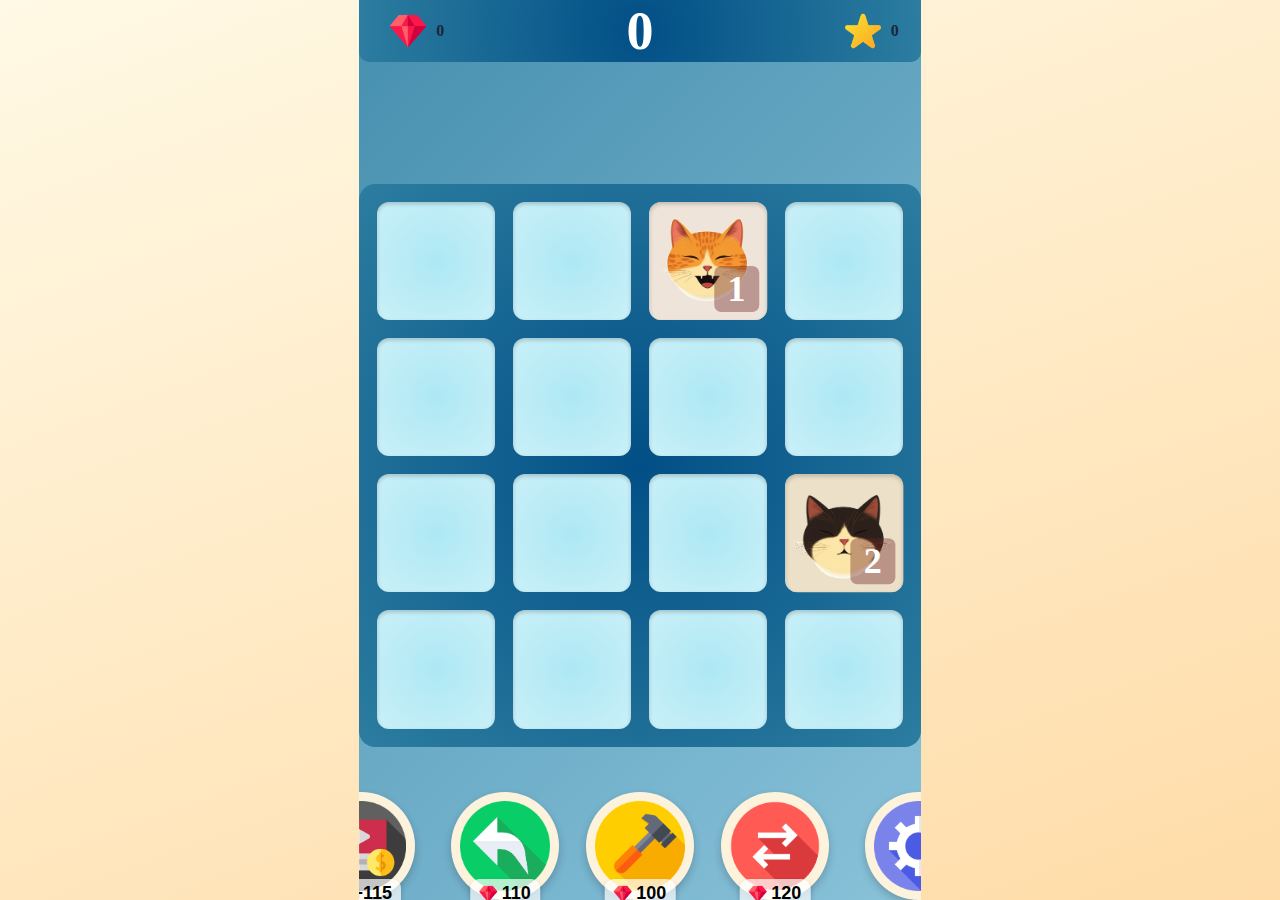
==== index.html @ 29e82965 "update" ====
<!DOCTYPE html>
<html lang="ru">
<head>
  <meta charset="UTF-8" />
  <meta name="viewport" content="width=device-width, initial-scale=1.0, maximum-scale=1.0, user-scalable=no">
  <title>2048 с котиками</title>
  <link rel="stylesheet" href="style.css" />
  <script src="https://cdnjs.cloudflare.com/ajax/libs/gsap/3.12.2/gsap.min.js"></script>
</head>
<body>
  <div id="game-wrapper">
    <div class="top-panel">
      <div class="currency"><img src="images/diamond.png" /><span id="currency">0</span></div>
      <div class="score-large"><span id="score">0</span></div>
      <div class="best"><img src="images/star.png" /><span id="best">0</span></div>
    </div>
    <div class="game-container">
      <div class="grid-container" id="grid"></div>
    </div>
    <div class="bottom-buttons">
      <button id="ad-button" class="icon-button" title="Вознаграждение">
        <img src="images/icon_ad.png"  />
        <div class="reward-label">
          <img src="images/diamond.png" />
          <span>+115</span>
        </div>
      </button>
      <button id="undo-button" class="icon-button" title="Отменить ход">
        <img src="images/icon_undo.png" />
        <div class="reward-label">
          <img src="images/diamond.png"  />
          <span>110</span>
        </div>
      </button>
      <button id="destroy-button" class="icon-button" title="Убрать плитку">
        <img src="images/icon_remove.png"  />
        <div class="reward-label">
          <img src="images/diamond.png" />
          <span>100</span>
        </div>
      </button>
      <button id="swap-button" class="icon-button" title="Поменять местами">
        <img src="images/icon_swap.png" />
        <div class="reward-label">
          <img src="images/diamond.png" />
          <span>120</span>
        </div>
      </button>
      <button id="settings-button" class="icon-button" title="Настройки">
        <img src="images/icon_settings.png">
      </button>
    </div>
    <div id="destroy-mode-panel" class="helper-panel hidden">
      <img src="images/helper_1.png" class="helper-img" />
      <p>Выберите плитку для уничтожения</p>
    </div>
    <div id="swap-mode-panel" class="helper-panel hidden">
      <img src="images/helper_1.png" class="helper-img">
      <p>Выберите две плитки по очереди, чтобы поменять их местами</p>
    </div>
    <div class="overlay hidden" id="overlay">
      <div class="overlay-content">
        <h1 id="overlay-title">Ты победил!</h1>
        <p id="overlay-subtitle">Ты достиг уровня 4!</p>
        <button id="restart-button">ИГРАТЬ СНОВА</button>
      </div>
    </div>
    <div class="level-up-popup hidden" id="level-up-popup">
      <img id="level-up-img" src="images/helper_1.png" >
      <p id="level-up-text">Поздравляем!</p>
    </div>
    <div id="settings-overlay" class="overlay hidden">
      <div class="settings-content">
        <img src="images/helper_1.png" class="settings-cat" />
        <button id="new-game-btn">
          <img src="images/icon_restart.png" >
          <span class="gradient-text">Новая игра</span>
        </button>
        <button id="watch-ad-btn">
          <img src="images/icon_ads.png" >
          <span class="gradient-text">Вознаграждение</span>
        </button>
        <button id="toggle-sound-btn">
          <img id="sound-icon" src="images/icon_sound_on.png" >
          <span class="gradient-text" id="sound-text">Звук</span>
        </button>
        <button id="close-settings-btn">
          <img src="images/icon_close.png" >
          <span class="gradient-text">Продолжить</span>
        </button>
      </div>
    </div>
  </div>
  <audio id="bg-music" preload="auto" loop>
    <source src="sound/music.m4a" type="audio/mp4">
    <source src="sound/music.mp3" type="audio/mpeg">
  </audio>
  <script src="script.js"></script>
</body>
</html>
---- style.css ----
@font-face {
  font-family: 'KenneyFuture';
  src: url('fonts/KenneyFuture.ttf') format('truetype');
  font-weight: normal;
  font-style: normal;
}

* {
  box-sizing: border-box;
}

body {
  background: linear-gradient(160deg, #fff9e5, #ffdca8);
  display: flex;
  flex-direction: column;
  align-items: center;
  min-height: 100vh;
  overflow: hidden;
  margin: 0;
  scrollbar-width: none;
}

html, body {
  margin: 0;
  padding: 0;
  height: 100vh;
  width: 100vw;
  display: flex;
  align-items: center;
  justify-content: center;
}

#game-wrapper {
  width: min(100vw, calc(100vh * 5 / 8));
  height: 100%;
  aspect-ratio: 5 / 8;
  background: #48cae4;
  background: linear-gradient(135deg, #468faf, #89c2d9);
  overflow: hidden;
}


body::-webkit-scrollbar {
  display: none;
}

.top-panel {
  /* width: 82vmin;
  display: flex;
  justify-content: space-between;
  align-items: center;
  font-size: 3.5vmin;
  font-weight: bold;
  color: #5c4633;
  margin: 2vmin 0;
  height: 10vmin; */

  flex: 0 0 12%;
  display: flex;
  justify-content: space-between;
  align-items: center;
  padding: 0 4%;
  color: white;
  background: radial-gradient(circle at center, #014f86, #2c7da0);
  border-radius: 0 0 10px 10px;
}

.top-panel .currency,
.top-panel .best {
  display: flex;
  align-items: center;
  font-size: vmin;
  gap: 10px;
  color: #1b263b;
  font-weight: bold;
}

.top-panel .currency img,
.top-panel .best img {
  width: 4vmin;
  height: 4vmin;
  margin-left: 1vmin;
}

.top-panel .score-large {
  font-size: 6vmin;
  font-weight: bold;
}

.game-container {
  /* width: min(82vmin, 82vw);
  aspect-ratio: 1 / 1;
  max-width: 82vmin;
  max-height: 82vmin;
  position: relative;
  border-radius: 16px;
  background: #fdf3dd;
  box-shadow: 0 8px 16px rgba(0,0,0,0.2);
  display: flex;
  flex-direction: column; */

  /* aspect-ratio: 1 / 1; */

  background: #00b4d8;
  background: radial-gradient(circle at center, #014f86, #2c7da0);
  flex: 1 1 auto;
  display: flex;
  justify-content: center;
  align-items: center;
  position: relative;
  overflow: hidden;
  border-radius: 16px;
  

}

#grid {
  position: relative;
  width: 90%;
  height: 90%;
  aspect-ratio: 1 / 1;
}

.grid-container {
  flex: 1;
  border-radius: 12px;
  padding: 2vmin;
  display: grid;
  grid-template-columns: repeat(4, 1fr);
  grid-template-rows: repeat(4, 1fr);
  gap: 2vmin;
  position: relative;
}

.cell {
  /* width: 21vmin;
  height: 21vmin; */
  aspect-ratio: 1 / 1;
  background: radial-gradient(circle at center, #ade8f4, #caf0f8);
  box-shadow: inset 0 2px 4px rgba(0, 0, 0, 0.2);
  border-radius: 12px;
  z-index: 1;
}

.tile {
  position: absolute;
  width: var(--tile-size);
  height: var(--tile-size);
  border-radius: 12px;
  transform: translate(0, 0);
  transition: transform 0.15s ease;
  z-index: 10;
  display: flex;
  justify-content: center;
  align-items: center;
}


@media (orientation: portrait) {

  /* .top-panel {
    width: 94vmin;
    margin-top: 4vmin;
    margin-bottom: 10vmin;
    height: 12vmin;
  }

  .game-container {
    width: min(94vmin, 94vw);
    max-width: 94vmin;
    max-height: 94vmin;
  }

  .cell,
  .tile {
    width: 21vmin;
    height: 21vmin;
  } */
}

.tile-inner {
  width: 100%;
  height: 100%;
  border-radius: 12px;
  box-shadow: inset 0 2px 4px rgba(0, 0, 0, 0.2);
  display: flex;
  flex-direction: column;
  justify-content: center;
  align-items: center;
}

.tile-sprite {
  width: 85%;
  height: 85%;
  background-size: contain;
  background-repeat: no-repeat;
  background-position: center;
}

.tile-level {
  display: flex;
  align-items: center;
  justify-content: center;
  background: rgba(109, 38, 38, 0.4);
  color: white;
  padding: 0.2vmin 1.5vmin;
  border-radius: 7px;
  position: absolute;
  bottom: 0.9vmin;
  right: 0.9vmin;
  font-size: 4vmin;
  font-weight: bold;
}

@keyframes pop {
  0%   { transform: scale(0); }
  80%  { transform: scale(1.1); }
  100% { transform: scale(1); }
}

.tile-inner.pop {
  animation: pop 0.2s ease;
}

.overlay {
  position: absolute;
  top: 1%;
  left: 1%;
  width: 98%;
  height: 98%;
  background: rgba(55, 42, 27, 0.85);
  z-index: 20;
  display: flex;
  justify-content: center;
  align-items: center;
  border-radius: 16px;
}

.overlay.hidden {
  display: none;
}

.overlay-content {
  text-align: center;
  color: #fff6e5;
}

.overlay-content h1 {
  font-size: 12svmin;
  margin-bottom: 1vmin;
}

.overlay-content p {
  font-size: 8vmin;
  margin-bottom: 3vmin;
}

.overlay-content button {
  font-size: 6vmin;
  padding: 3vmin 6vmin;
  border: none;
  border-radius: 8px;
  background: #f6b73c;
  color: white;
  font-weight: bold;
  cursor: pointer;
  transition: background 0.2s ease;
}

.overlay-content button:hover {
  background: #e09e20;
}

.bottom-buttons {
  display: flex;
  justify-content: center;
  align-items: center;
  gap: clamp(2vmin, 3vmin, 4vmin);
  margin-top: 5vmin;
}

.icon-button {
  background: none;
  border: none;
  padding: 1vmin;
  border-radius: 50%;
  background-color: #fdf3dd;
  box-shadow: 0 4px 8px rgba(0,0,0,0.2);
  cursor: pointer;
  width: 12vmin;
  height: 12vmin;
  display: flex;
  justify-content: center;
  align-items: center;
  transition: transform 0.1s ease;
  aspect-ratio: 1 / 1;
}

.icon-button:hover {
  transform: scale(1.1);
}

.icon-button img {
  width: 100%;
  height: 100%;
  object-fit: contain;
}


/* #undo-button {
  font-size: 4.5vmin;
  padding: 2vmin 6vmin;
  border: none;
  border-radius: 8px;
  background: #f6b73c;
  color: white;
  font-weight: bold;
  cursor: pointer;
  transition: background 0.2s ease;
}

#undo-button:hover {
  background: #e09e20;
} */


#ad-button {
  margin-right: 1vmin;
}

#settings-button {
  margin-left: 1vmin;
}

.tile-destroying {
  z-index: 100;
  animation: destroyTile 0.4s ease-out forwards;
}

@keyframes destroyTile {
  0% {
    transform: scale(1);
    opacity: 1;
  }
  50% {
    transform: scale(1.2) rotate(5deg);
    opacity: 0.7;
  }
  100% {
    transform: scale(0) rotate(-10deg);
    opacity: 0;
  }
}


.tile.destroying {
  animation: shake 0.25s ease-in-out, explode 1s ease-in-out 0.25s forwards;
  /* animation: shake 0.5s ease-out forwards; */
  z-index: 20;
}

@keyframes shake {
  0%   { transform: translate(0, 0) scale(1) rotate(0deg); opacity: 1; }
  10%  { transform: translate(-2px, 1px) scale(1.05) rotate(2deg); }
  20%  { transform: translate(2px, -2px) scale(1.05) rotate(-2deg); }
  30%  { transform: translate(-2px, 2px) rotate(2deg); }
  40%  { transform: translate(2px, -1px) rotate(-2deg); }
  50%  { transform: translate(-1px, 2px) rotate(1deg); }
  60%  { transform: translate(1px, -1px) rotate(-1deg); }
  70%  { transform: translate(0, 0) rotate(0deg); }
  85%  { transform: scale(1.2) rotate(10deg); opacity: 0.8; }
  100% { transform: scale(0) rotate(90deg); opacity: 0; }
}

@keyframes explode {
  0% {
    opacity: 1;
    transform: scale(1);
    filter: brightness(1);
  }
  100% {
    opacity: 0;
    transform: scale(2);
    filter: brightness(3);
  }
}

.particle {
  position: absolute;
  width: 30px;
  height: 30px;
  background: white;
  border-radius: 50%;
  pointer-events: none;
  z-index: 1000;
}

/* .tile.selected {
  box-shadow: 0 0 2vmin 1vmin rgba(255, 215, 0, 0.8); 
  transform: scale(1.05);
  z-index: 20;
} */

@keyframes pulse {
  0%   { box-shadow: 0 0 2vmin rgba(255, 215, 0, 0.7); }
  50%  { box-shadow: 0 0 1vmin rgba(255, 215, 0, 1); }
  100% { box-shadow: 0 0 2vmin rgba(255, 215, 0, 0.7); }
}


@keyframes pulse-red {
  0%   { box-shadow: 0 0 2vmin rgba(255, 80, 80, 0.6); }
  50%  { box-shadow: 0 0 3vmin rgba(255, 50, 50, 0.9); }
  100% { box-shadow: 0 0 2vmin rgba(255, 80, 80, 0.6); }
}

.tile.selected {
  animation: pulse 1s infinite;
  transform: scale(1.1);
  z-index: 20;
}


.level-up-popup {
  position: absolute;
  top: 50%;
  left: 50%;
  transform: translate(-50%, -50%);
  background: rgba(253, 243, 221, 0.95);
  padding: 3vmin;
  border-radius: 16px;
  box-shadow: 0 0 15px rgba(0,0,0,0.4);
  text-align: center;
  z-index: 100;
  animation: popup-glow 1.5s infinite ease-in-out;
  font-size: 6vmin;
}

.level-up-popup img {
  width: 30vmin;
  height: auto;
  margin-bottom: 1vmin;
  animation: pulse-cat 2s infinite ease-in-out;
}

.level-up-popup.hidden {
  display: none;
}



.destroy-panel,
.swap-panel,
.helper-panel {
  position: absolute;
  top: 0;
  left: 0;
  width: 100%;
  height: 17vmin;
  background: rgba(0, 180, 216, 0.95);
  display: flex;
  align-items: center;
  justify-content: center;
  gap: 2vmin;
  font-size: 4vmin;
  font-weight: bold;
  color: #5c4633;
  z-index: 30;
  pointer-events: auto;
}

.destroy-panel.hidden,
.swap-panel.hidden {
  display: none;
}


.cat-icon {
  height: 10vmin;
  width: auto;
}

.helper-panel-1 {
  position: absolute;
  top: 0;
  left: 50%;
  transform: translateX(-50%);
  background: rgba(255, 255, 255, 0.9);
  padding: 1vmin 2vmin;
  border-radius: 1vmin;
  text-align: center;
  z-index: 10;
  box-shadow: 0 0 1vmin rgba(0, 0, 0, 0.2);
  display: flex;
  align-items: center;
  gap: 1vmin;
}

.helper-panel.hidden {
  display: none;
}

.helper-panel img.helper-img {
  /* width: 48px;
  height: 48px;
   */
   height: 17vmin;
  width: auto;
}

@keyframes popup-glow {
  0% {
    box-shadow: 0 0 1.5vmin rgba(255, 215, 100, 0.6);
  }
  50% {
    box-shadow: 0 0 3vmin rgba(255, 215, 100, 1);
  }
  100% {
    box-shadow: 0 0 1.5vmin rgba(255, 215, 100, 0.6);
  }
}

#settings-overlay {
  position: absolute;
  top: 0;
  left: 0;
  width: 100%;
  height: 100%;
  background: rgba(55, 42, 27, 0.9);
  z-index: 100;
  display: flex;
  justify-content: center;
  align-items: center;
}

#settings-overlay.hidden {
  display: none;
}

.settings-content {
  background: #fdf3dd;
  background: linear-gradient(135deg, #468faf, #89c2d9);
  border-radius: 2vmin;
  padding: 5vmin 4vmin;
  text-align: center;
  display: flex;
  flex-direction: column;
  gap: 3vmin;
  align-items: center;
  box-shadow: 0 0 2vmin rgba(0, 0, 0, 0.3);
  border-width: 5px;
  max-width: 80%;
}

.settings-content button {
  /* font-size: 4vmin;
  padding: 1vmin 4vmin;
  background: #f6b73c;
  background: radial-gradient(circle at center, #2c7da0,  #014f86);
  color: white;
  border: none;
  border-radius: 1vmin;
  cursor: pointer;
  transition: background 0.2s ease; */

  width: 100%;
  display: flex;
  align-items: center;
  gap: 2vmin;
  font-size: 5vmin;
  padding: 2vmin 4vmin;
  background: radial-gradient(circle at center, #2c7da0,  #014f86);
  color: white;
  font-weight: bold;
  border: none;
  border-radius: 12px;
  cursor: pointer;
  transition: background 0.2s ease;
}

.settings-content button:hover {
  background: #e09e20;
  background: linear-gradient(135deg, #023e8a, #03045e);
  transform: scale(1.1);
}

.settings-content button img {
  width: 6vmin;
  height: 6vmin;
}

.settings-cat {
  width: 24vmin;
  height: auto;
  animation: pulse-cat 2s infinite ease-in-out;
}

@keyframes pulse-cat {
  0% { transform: scale(1); }
  50% { transform: scale(1.05); }
  100% { transform: scale(1); }
}

.gradient-text {
  background: linear-gradient(to bottom, #f9d976, #f39f86);
  -webkit-background-clip: text;
  -webkit-text-fill-color: transparent;
}

.icon-button {
  position: relative;
}
.reward-label {
  position: absolute;
  bottom: -1vmin;
  left: 50%;
  transform: translateX(-50%);
  display: flex;
  align-items: center;
  background: rgba(255, 255, 255, 0.7);
  padding: 0.5vmin 1vmin;
  border-radius: 1vmin;
  font-size: 2vmin;
  font-weight: bold;
  box-shadow: 0 0.3vmin 0.6vmin rgba(0,0,0,0.2);
  z-index: 2;
}

.reward-label img {
  width: 2vmin;
  height: 2vmin;
  margin-right: 0.5vmin;
}
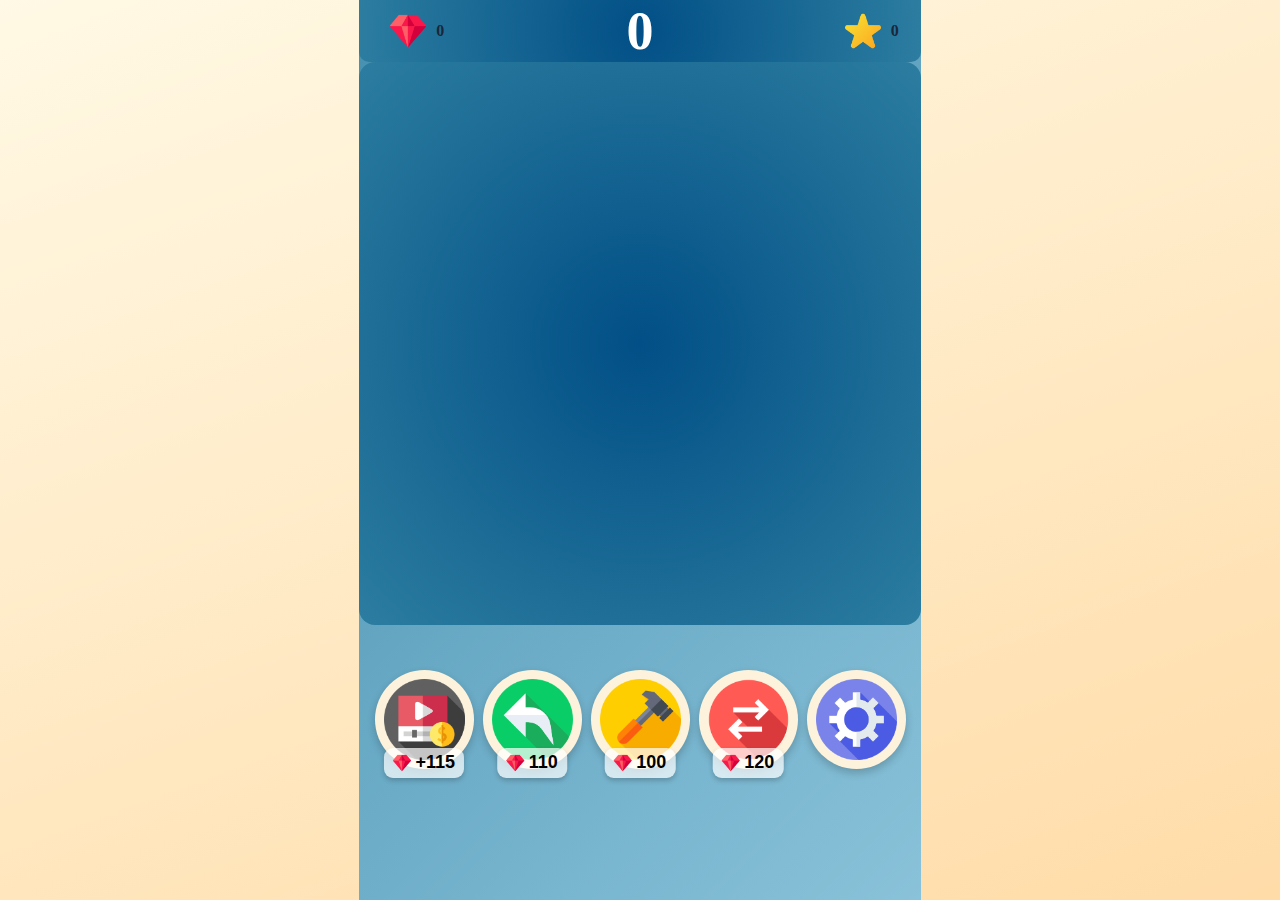
==== commit 9dd4a610: "update" ====
--- a/index.html
+++ b/index.html
@@ -6,7 +6,6 @@
   <meta name="viewport" content="width=device-width, initial-scale=1.0, maximum-scale=1.0, user-scalable=no">
   <title>2048 с котиками</title>
   <link rel="stylesheet" href="style.css" />
-  <script src="https://cdnjs.cloudflare.com/ajax/libs/gsap/3.12.2/gsap.min.js"></script>
 </head>
 <body>
   <div id="game-wrapper">
@@ -96,6 +95,8 @@
     <source src="sound/music.m4a" type="audio/mp4">
     <source src="sound/music.mp3" type="audio/mpeg">
   </audio>
-  <script src="script.js"></script>
+  <script src="https://yandex.ru/games/sdk/v2"></script>
+  <script src="gsap.min.js"></script>
+  <script src="scriptGame.js"></script>
 </body>
 </html>
--- a/style.css
+++ b/style.css
@@ -276,7 +276,7 @@
   display: flex;
   justify-content: center;
   align-items: center;
-  gap: clamp(2vmin, 3vmin, 4vmin);
+  gap: 1vmin;
   margin-top: 5vmin;
 }
 
@@ -288,8 +288,8 @@
   background-color: #fdf3dd;
   box-shadow: 0 4px 8px rgba(0,0,0,0.2);
   cursor: pointer;
-  width: 12vmin;
-  height: 12vmin;
+  width: 11vmin;
+  height: 11vmin;
   display: flex;
   justify-content: center;
   align-items: center;
@@ -324,14 +324,14 @@
   background: #e09e20;
 } */
 
-
+/* 
 #ad-button {
   margin-right: 1vmin;
 }
 
 #settings-button {
   margin-left: 1vmin;
-}
+} */
 
 .tile-destroying {
   z-index: 100;
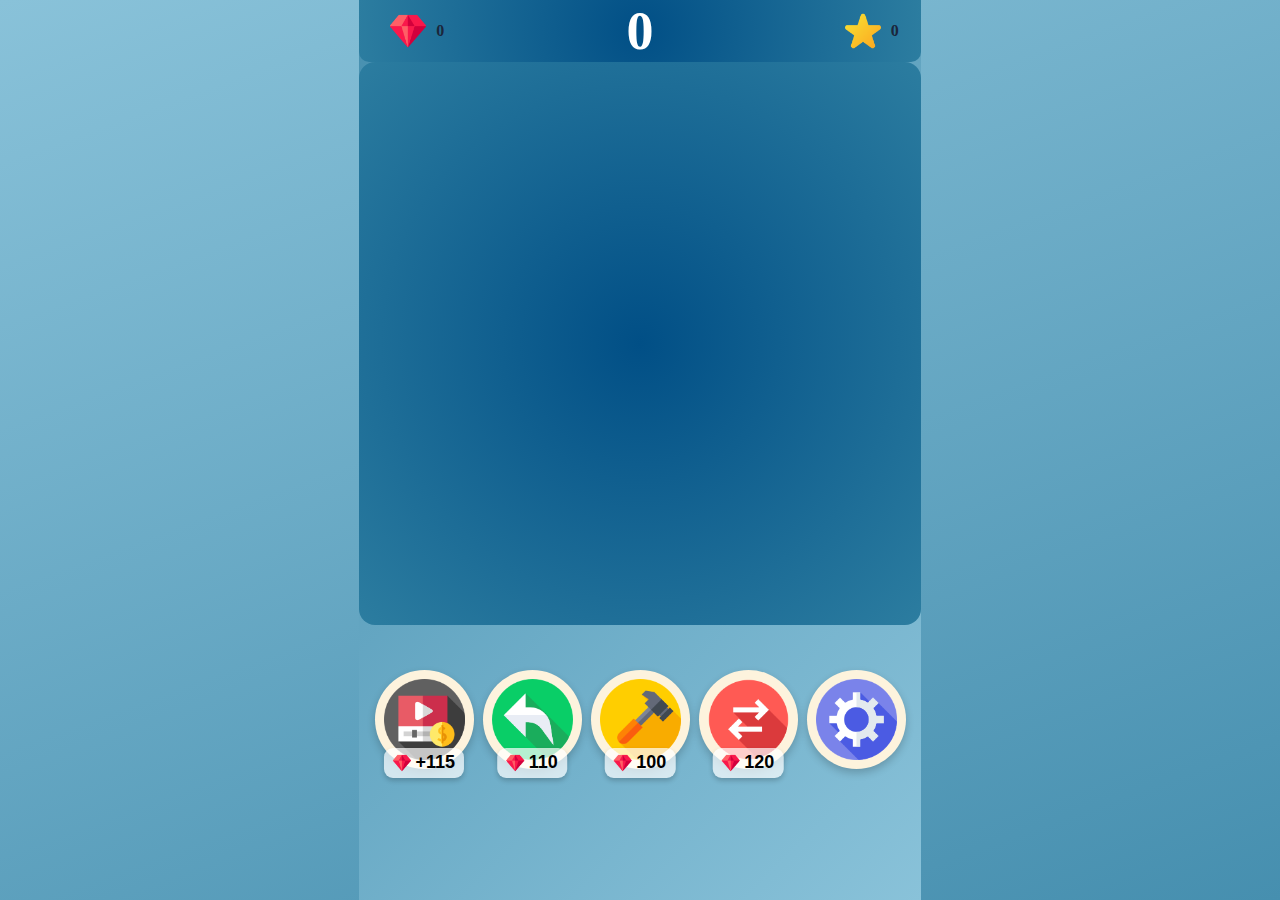
==== commit b65cb42a: "update" ====
--- a/index.html
+++ b/index.html
@@ -58,12 +58,35 @@
       <img src="images/helper_1.png" class="helper-img">
       <p>Выберите две плитки по очереди, чтобы поменять их местами</p>
     </div>
-    <div class="overlay hidden" id="overlay">
-      <div class="overlay-content">
-        <h1 id="overlay-title">Ты победил!</h1>
-        <p id="overlay-subtitle">Ты достиг уровня 4!</p>
-        <button id="restart-button">ИГРАТЬ СНОВА</button>
+    
+    <div id="game-over-overlay" class="overlay hidden">
+      <div class="settings-content">
+        <img src="images/helper_3.png" class="settings-cat" />
+        <p style="font-size: 6vmin; color: white;">Нет доступных ходов</p>
+        <p style="font-size: 4.5vmin; color: white; line-height: 1.2;">Но ты можешь продолжить!</p>
+        
+        <button id="go-destroy">
+          <img src="images/icon_remove.png" />
+          <span class="gradient-text">Разбить плитку</span>
+        </button>
+    
+        <button id="go-swap">
+          <img src="images/icon_swap.png" />
+          <span class="gradient-text">Поменять местами</span>
+        </button>
+    
+        <button id="go-watch-ad">
+          <img src="images/icon_ads.png" />
+          <span class="gradient-text">Посмотреть рекламу</span>
+        </button>
+    
+        <button id="go-restart">
+          <img src="images/icon_restart.png" />
+          <span class="gradient-text">Начать заново</span>
+        </button>
       </div>
+    </div>
+
     </div>
     <div class="level-up-popup hidden" id="level-up-popup">
       <img id="level-up-img" src="images/helper_1.png" >
@@ -90,6 +113,22 @@
         </button>
       </div>
     </div>
+
+    <div id="no-currency-overlay" class="overlay hidden">
+      <div class="settings-content">
+        <img src="images/helper_1.png" id="no-currency-cat" class="settings-cat" />
+        <p id="no-currency-text" style="font-size: 5vmin; color: white;">Котику не хватает самоцветов...</p>
+        <button id="no-currency-watch-ad">
+          <img src="images/icon_ads.png" />
+          <span class="gradient-text">Получить самоцветы</span>
+        </button>
+        <button id="no-currency-close">
+          <img src="images/icon_close.png" />
+          <span class="gradient-text">Закрыть</span>
+        </button>
+      </div>
+    </div>
+
   </div>
   <audio id="bg-music" preload="auto" loop>
     <source src="sound/music.m4a" type="audio/mp4">
--- a/style.css
+++ b/style.css
@@ -11,7 +11,7 @@
 }
 
 body {
-  background: linear-gradient(160deg, #fff9e5, #ffdca8);
+  background: linear-gradient(160deg, #89c2d9, #468faf);
   display: flex;
   flex-direction: column;
   align-items: center;
@@ -631,4 +631,15 @@
   width: 2vmin;
   height: 2vmin;
   margin-right: 0.5vmin;
+}
+
+.reward-amount {
+  color: #ff4d4d;
+  font-weight: bold;
+  text-shadow: 0 0 1vmin rgba(255, 0, 0, 0.4);
+}
+
+#game-over-overlay p,
+#game-over-overlay img {
+  margin: 0;
 }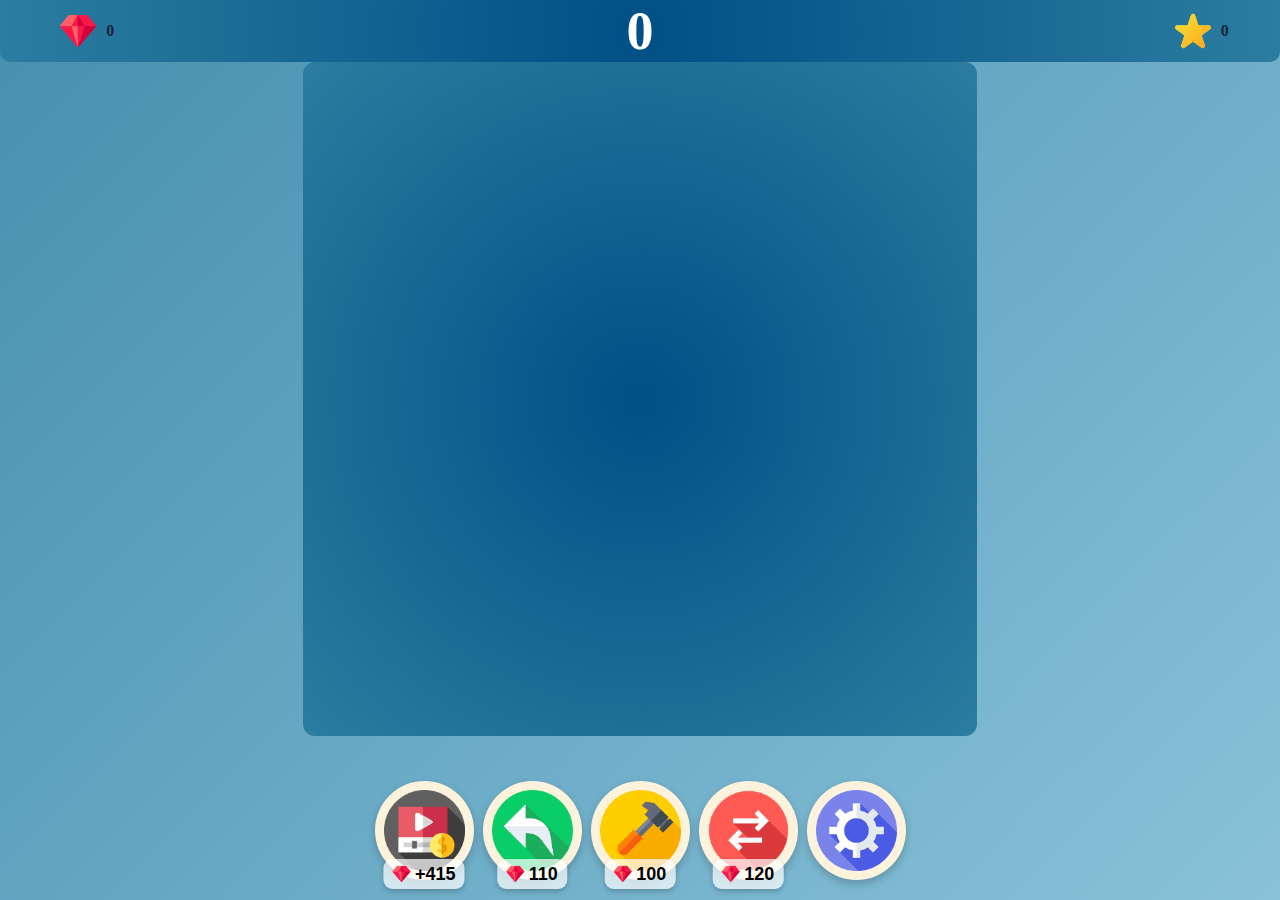
==== commit bc241132: "update" ====
--- a/index.html
+++ b/index.html
@@ -3,7 +3,8 @@
 <html lang="ru">
 <head>
   <meta charset="UTF-8" />
-  <meta name="viewport" content="width=device-width, initial-scale=1.0, maximum-scale=1.0, user-scalable=no">
+  
+  <meta name="viewport" content="width=device-width, initial-scale=1, viewport-fit=cover">
   <title>2048 с котиками</title>
   <link rel="stylesheet" href="style.css" />
 </head>
@@ -22,7 +23,7 @@
         <img src="images/icon_ad.png"  />
         <div class="reward-label">
           <img src="images/diamond.png" />
-          <span>+115</span>
+          <span>+415</span>
         </div>
       </button>
       <button id="undo-button" class="icon-button" title="Отменить ход">
@@ -62,8 +63,8 @@
     <div id="game-over-overlay" class="overlay hidden">
       <div class="settings-content">
         <img src="images/helper_3.png" class="settings-cat" />
-        <p style="font-size: 6vmin; color: white;">Нет доступных ходов</p>
-        <p style="font-size: 4.5vmin; color: white; line-height: 1.2;">Но ты можешь продолжить!</p>
+        <p id="title-game-over-1" style="font-size: 6vmin; font-weight: bold; color: white;">Нет доступных ходов</p>
+        <p id="title-game-over-2" style="font-size: 4.5vmin; font-weight: bold; color: white; line-height: 1.2;">Но ты можешь продолжить!</p>
         
         <button id="go-destroy">
           <img src="images/icon_remove.png" />
--- a/style.css
+++ b/style.css
@@ -10,39 +10,56 @@
   box-sizing: border-box;
 }
 
+
+html, body {
+  margin: 0;
+  padding: 0;
+  height: 100%;
+  
+  /* display: flex;
+  align-items: center;
+  justify-content: center; */
+}
+
 body {
   background: linear-gradient(160deg, #89c2d9, #468faf);
-  display: flex;
+  /* display: flex;
   flex-direction: column;
-  align-items: center;
-  min-height: 100vh;
+  align-items: center; */
   overflow: hidden;
   margin: 0;
   scrollbar-width: none;
 }
 
-html, body {
-  margin: 0;
-  padding: 0;
-  height: 100vh;
-  width: 100vw;
-  display: flex;
-  align-items: center;
-  justify-content: center;
+body {
+  padding-bottom: env(safe-area-inset-bottom, 4vmin);
 }
 
 #game-wrapper {
-  width: min(100vw, calc(100vh * 5 / 8));
+  display: flex;
+  flex-direction: column;
+  /* width: min(100vw, calc(100dvh * 5 / 8));*/
+  /* width: 100%; */
   height: 100%;
-  aspect-ratio: 5 / 8;
+  /* max-height: 100dvh; */
+  /* aspect-ratio: 5 / 8; */
+  max-width: 100%;
+  max-height: 100%;
   background: #48cae4;
   background: linear-gradient(135deg, #468faf, #89c2d9);
   overflow: hidden;
-}
+  padding-bottom: 20px;
+}
+
 
 
 body::-webkit-scrollbar {
   display: none;
+}
+
+.top-panel,
+.bottom-buttons {
+  flex-shrink: 0;
 }
 
 .top-panel {
@@ -56,7 +73,7 @@
   margin: 2vmin 0;
   height: 10vmin; */
 
-  flex: 0 0 12%;
+  /* flex: 0 0 12%; */
   display: flex;
   justify-content: space-between;
   align-items: center;
@@ -102,41 +119,53 @@
 
   /* aspect-ratio: 1 / 1; */
 
-  background: #00b4d8;
-  background: radial-gradient(circle at center, #014f86, #2c7da0);
-  flex: 1 1 auto;
+  
+  
+  /* flex: 1 1 auto; */
+  flex: 1;
   display: flex;
   justify-content: center;
   align-items: center;
   position: relative;
   overflow: hidden;
   border-radius: 16px;
-  
-
-}
-
-#grid {
-  position: relative;
-  width: 90%;
-  height: 90%;
-  aspect-ratio: 1 / 1;
 }
 
 .grid-container {
-  flex: 1;
-  border-radius: 12px;
-  padding: 2vmin;
   display: grid;
   grid-template-columns: repeat(4, 1fr);
   grid-template-rows: repeat(4, 1fr);
+  aspect-ratio: 1 / 1;
+  width: 100%;
+  height: auto;
   gap: 2vmin;
+  max-width: 100%;
+  max-height: 100%;
+  box-sizing: border-box;
   position: relative;
+  background: radial-gradient(circle at center, #014f86, #2c7da0);
+
+  /* flex: 1; */
+  border-radius: 12px;
+  padding: 2vmin;
+}
+
+@media (orientation: landscape) {
+  .grid-container {
+    width: auto;
+    height: 100%;
+  }
 }
 
 .cell {
+
+  display: flex;
+  align-items: center;
+  justify-content: center;
+
   /* width: 21vmin;
   height: 21vmin; */
-  aspect-ratio: 1 / 1;
+  /* aspect-ratio: 1 / 1; */
   background: radial-gradient(circle at center, #ade8f4, #caf0f8);
   box-shadow: inset 0 2px 4px rgba(0, 0, 0, 0.2);
   border-radius: 12px;
@@ -281,6 +310,7 @@
 }
 
 .icon-button {
+  position: relative;
   background: none;
   border: none;
   padding: 1vmin;
@@ -299,6 +329,11 @@
 
 .icon-button:hover {
   transform: scale(1.1);
+}
+
+.icon-button:active {
+  background-color: #ccc;
+  transform: scale(0.98); /* эффект "вдавливания" */
 }
 
 .icon-button img {
@@ -404,12 +439,12 @@
 
 @keyframes pulse {
   0%   { box-shadow: 0 0 2vmin rgba(255, 215, 0, 0.7); }
-  50%  { box-shadow: 0 0 1vmin rgba(255, 215, 0, 1); }
+  50%  { box-shadow: 0 0 1vmin rgb(253, 253, 253); }
   100% { box-shadow: 0 0 2vmin rgba(255, 215, 0, 0.7); }
 }
 
 
-@keyframes pulse-red {
+@keyframes ulsulse-red {
   0%   { box-shadow: 0 0 2vmin rgba(255, 80, 80, 0.6); }
   50%  { box-shadow: 0 0 3vmin rgba(255, 50, 50, 0.9); }
   100% { box-shadow: 0 0 2vmin rgba(255, 80, 80, 0.6); }
@@ -417,7 +452,7 @@
 
 .tile.selected {
   animation: pulse 1s infinite;
-  transform: scale(1.1);
+  transform: scale(1.4);
   z-index: 20;
 }
 
@@ -570,7 +605,7 @@
   gap: 2vmin;
   font-size: 5vmin;
   padding: 2vmin 4vmin;
-  background: radial-gradient(circle at center, #2c7da0,  #014f86);
+  background: radial-gradient(circle at center, #3b7b96,  #1972b1);
   color: white;
   font-weight: bold;
   border: none;
@@ -579,12 +614,30 @@
   transition: background 0.2s ease;
 }
 
+#go-destroy,
+#go-swap,
+#no-currency-watch-ad {
+  background: radial-gradient(circle at center, #2c7da0,  #014f86);
+  animation: pulse 2s infinite;
+  /* transform: scale(1.01); */
+}
+
+#go-watch-ad,
+#go-restart {
+  font-size: 3vmin;
+}
+
 .settings-content button:hover {
   background: #e09e20;
   background: linear-gradient(135deg, #023e8a, #03045e);
   transform: scale(1.1);
 }
 
+.settings-content button:active {
+  background-color: #ccc;
+  transform: scale(0.98); /* эффект "вдавливания" */
+}
+
 .settings-content button img {
   width: 6vmin;
   height: 6vmin;
@@ -608,9 +661,6 @@
   -webkit-text-fill-color: transparent;
 }
 
-.icon-button {
-  position: relative;
-}
 .reward-label {
   position: absolute;
   bottom: -1vmin;
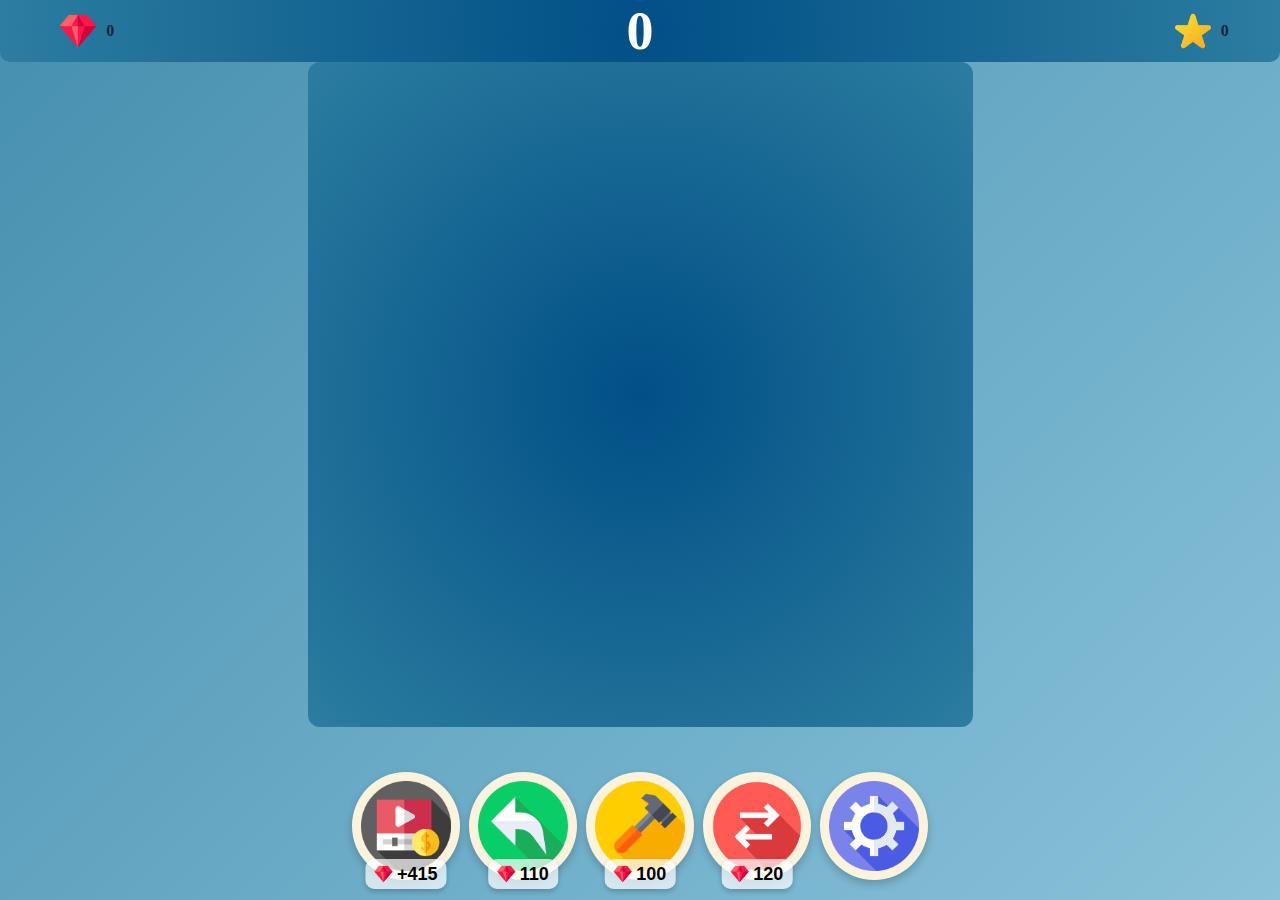
==== commit 1f1d5111: "update" ====
--- a/index.html
+++ b/index.html
@@ -19,37 +19,39 @@
       <div class="grid-container" id="grid"></div>
     </div>
     <div class="bottom-buttons">
-      <button id="ad-button" class="icon-button" title="Вознаграждение">
-        <img src="images/icon_ad.png"  />
-        <div class="reward-label">
-          <img src="images/diamond.png" />
-          <span>+415</span>
-        </div>
-      </button>
-      <button id="undo-button" class="icon-button" title="Отменить ход">
-        <img src="images/icon_undo.png" />
-        <div class="reward-label">
-          <img src="images/diamond.png"  />
-          <span>110</span>
-        </div>
-      </button>
-      <button id="destroy-button" class="icon-button" title="Убрать плитку">
-        <img src="images/icon_remove.png"  />
-        <div class="reward-label">
-          <img src="images/diamond.png" />
-          <span>100</span>
-        </div>
-      </button>
-      <button id="swap-button" class="icon-button" title="Поменять местами">
-        <img src="images/icon_swap.png" />
-        <div class="reward-label">
-          <img src="images/diamond.png" />
-          <span>120</span>
-        </div>
-      </button>
-      <button id="settings-button" class="icon-button" title="Настройки">
-        <img src="images/icon_settings.png">
-      </button>
+      <div class="bottom-buttons-container">
+        <button id="ad-button" class="icon-button" title="Вознаграждение">
+          <img src="images/icon_ad.png"  />
+          <div class="reward-label">
+            <img src="images/diamond.png" />
+            <span>+415</span>
+          </div>
+        </button>
+        <button id="undo-button" class="icon-button" title="Отменить ход">
+          <img src="images/icon_undo.png" />
+          <div class="reward-label">
+            <img src="images/diamond.png"  />
+            <span>110</span>
+          </div>
+        </button>
+        <button id="destroy-button" class="icon-button" title="Убрать плитку">
+          <img src="images/icon_remove.png"  />
+          <div class="reward-label">
+            <img src="images/diamond.png" />
+            <span>100</span>
+          </div>
+        </button>
+        <button id="swap-button" class="icon-button" title="Поменять местами">
+          <img src="images/icon_swap.png" />
+          <div class="reward-label">
+            <img src="images/diamond.png" />
+            <span>120</span>
+          </div>
+        </button>
+        <button id="settings-button" class="icon-button" title="Настройки">
+          <img src="images/icon_settings.png">
+        </button>
+      </div>
     </div>
     <div id="destroy-mode-panel" class="helper-panel hidden">
       <img src="images/helper_1.png" class="helper-img" />
--- a/style.css
+++ b/style.css
@@ -19,6 +19,10 @@
   /* display: flex;
   align-items: center;
   justify-content: center; */
+  overflow: hidden;
+  scrollbar-width: none;
+  touch-action: none;
+  overscroll-behavior: none;
 }
 
 body {
@@ -26,9 +30,6 @@
   /* display: flex;
   flex-direction: column;
   align-items: center; */
-  overflow: hidden;
-  margin: 0;
-  scrollbar-width: none;
 }
 
 body {
@@ -38,11 +39,9 @@
 #game-wrapper {
   display: flex;
   flex-direction: column;
-  /* width: min(100vw, calc(100dvh * 5 / 8));*/
-  /* width: 100%; */
+
   height: 100%;
-  /* max-height: 100dvh; */
-  /* aspect-ratio: 5 / 8; */
+
   max-width: 100%;
   max-height: 100%;
   background: #48cae4;
@@ -63,17 +62,7 @@
 }
 
 .top-panel {
-  /* width: 82vmin;
-  display: flex;
-  justify-content: space-between;
-  align-items: center;
-  font-size: 3.5vmin;
-  font-weight: bold;
-  color: #5c4633;
-  margin: 2vmin 0;
-  height: 10vmin; */
-
-  /* flex: 0 0 12%; */
+
   display: flex;
   justify-content: space-between;
   align-items: center;
@@ -106,22 +95,7 @@
 }
 
 .game-container {
-  /* width: min(82vmin, 82vw);
-  aspect-ratio: 1 / 1;
-  max-width: 82vmin;
-  max-height: 82vmin;
-  position: relative;
-  border-radius: 16px;
-  background: #fdf3dd;
-  box-shadow: 0 8px 16px rgba(0,0,0,0.2);
-  display: flex;
-  flex-direction: column; */
-
-  /* aspect-ratio: 1 / 1; */
-
-  
-  
-  /* flex: 1 1 auto; */
+
   flex: 1;
   display: flex;
   justify-content: center;
@@ -150,11 +124,16 @@
   padding: 2vmin;
 }
 
-@media (orientation: landscape) {
+@media screen and (orientation: landscape), screen and (min-aspect-ratio: 4/5) {
   .grid-container {
     width: auto;
     height: 100%;
   }
+}
+
+.grid-container.fixed-square {
+  width: auto !important;
+  height: auto !important;
 }
 
 .cell {
@@ -302,11 +281,14 @@
 }
 
 .bottom-buttons {
+  margin-top: 5vmin;
+}
+
+.bottom-buttons-container {
   display: flex;
   justify-content: center;
   align-items: center;
   gap: 1vmin;
-  margin-top: 5vmin;
 }
 
 .icon-button {
@@ -318,13 +300,19 @@
   background-color: #fdf3dd;
   box-shadow: 0 4px 8px rgba(0,0,0,0.2);
   cursor: pointer;
-  width: 11vmin;
-  height: 11vmin;
+  width: 12vmin;
+  height: auto;
   display: flex;
   justify-content: center;
   align-items: center;
   transition: transform 0.1s ease;
   aspect-ratio: 1 / 1;
+}
+
+@media screen and (max-aspect-ratio: 3/4) {
+  .icon-button {
+    width: 18%;
+  }
 }
 
 .icon-button:hover {
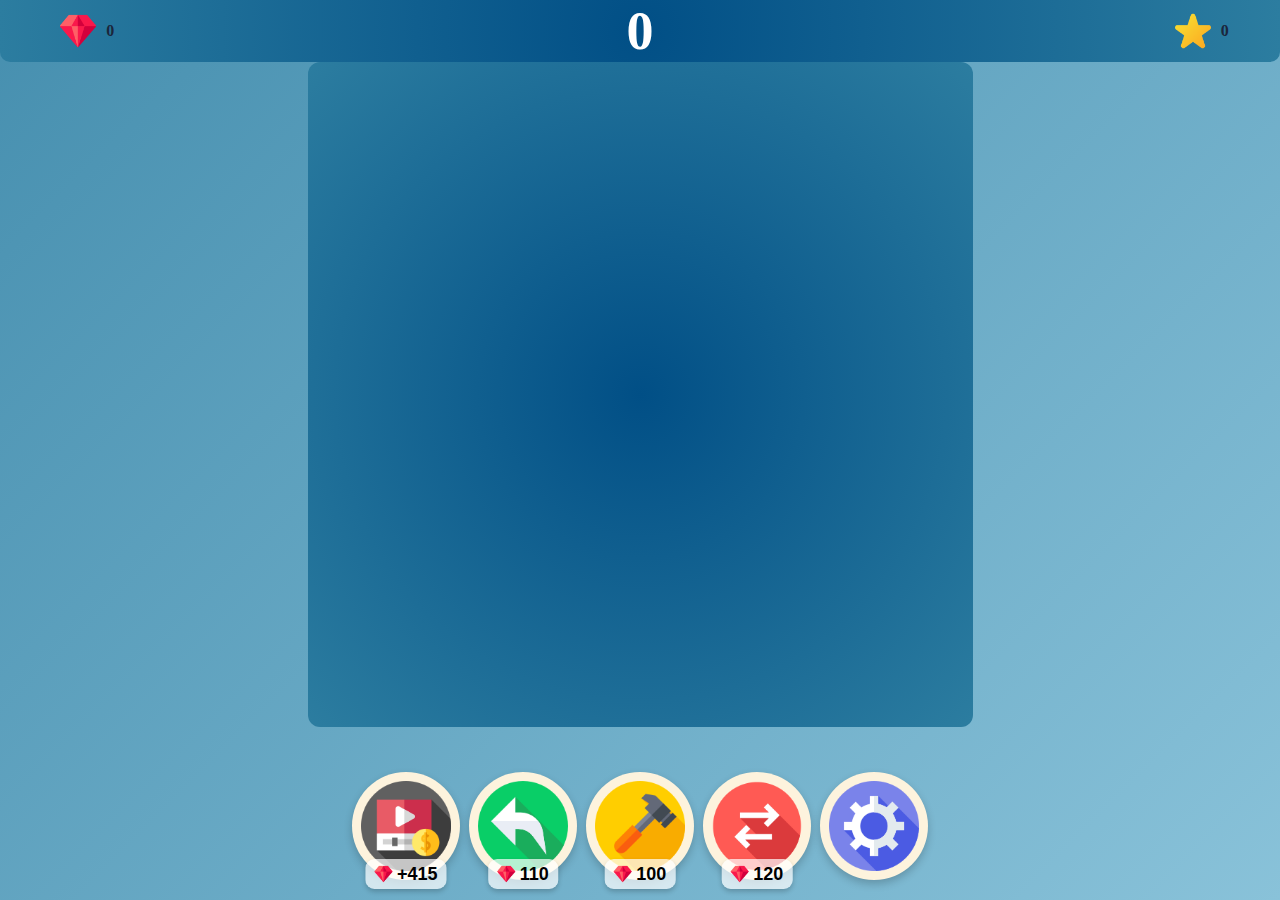
==== commit 70849fa4: "update" ====
--- a/index.html
+++ b/index.html
@@ -5,8 +5,9 @@
   <meta charset="UTF-8" />
   
   <meta name="viewport" content="width=device-width, initial-scale=1, viewport-fit=cover">
-  <title>2048 с котиками</title>
+  <title>КотоСлияние Мерж</title>
   <link rel="stylesheet" href="style.css" />
+  <link rel="icon" type="image/png" href="images/favicon.png">
 </head>
 <body>
   <div id="game-wrapper">
--- a/style.css
+++ b/style.css
@@ -131,11 +131,6 @@
   }
 }
 
-.grid-container.fixed-square {
-  width: auto !important;
-  height: auto !important;
-}
-
 .cell {
 
   display: flex;
@@ -312,6 +307,7 @@
 @media screen and (max-aspect-ratio: 3/4) {
   .icon-button {
     width: 18%;
+    padding: 1px;
   }
 }
 
@@ -677,6 +673,16 @@
   text-shadow: 0 0 1vmin rgba(255, 0, 0, 0.4);
 }
 
+@media screen and (max-aspect-ratio: 3/4) {
+  .reward-label {
+    font-size: 3vmin;
+  }
+  .reward-label img {
+    width: 3vmin;
+    height: 3vmin;
+  }
+}
+
 #game-over-overlay p,
 #game-over-overlay img {
   margin: 0;
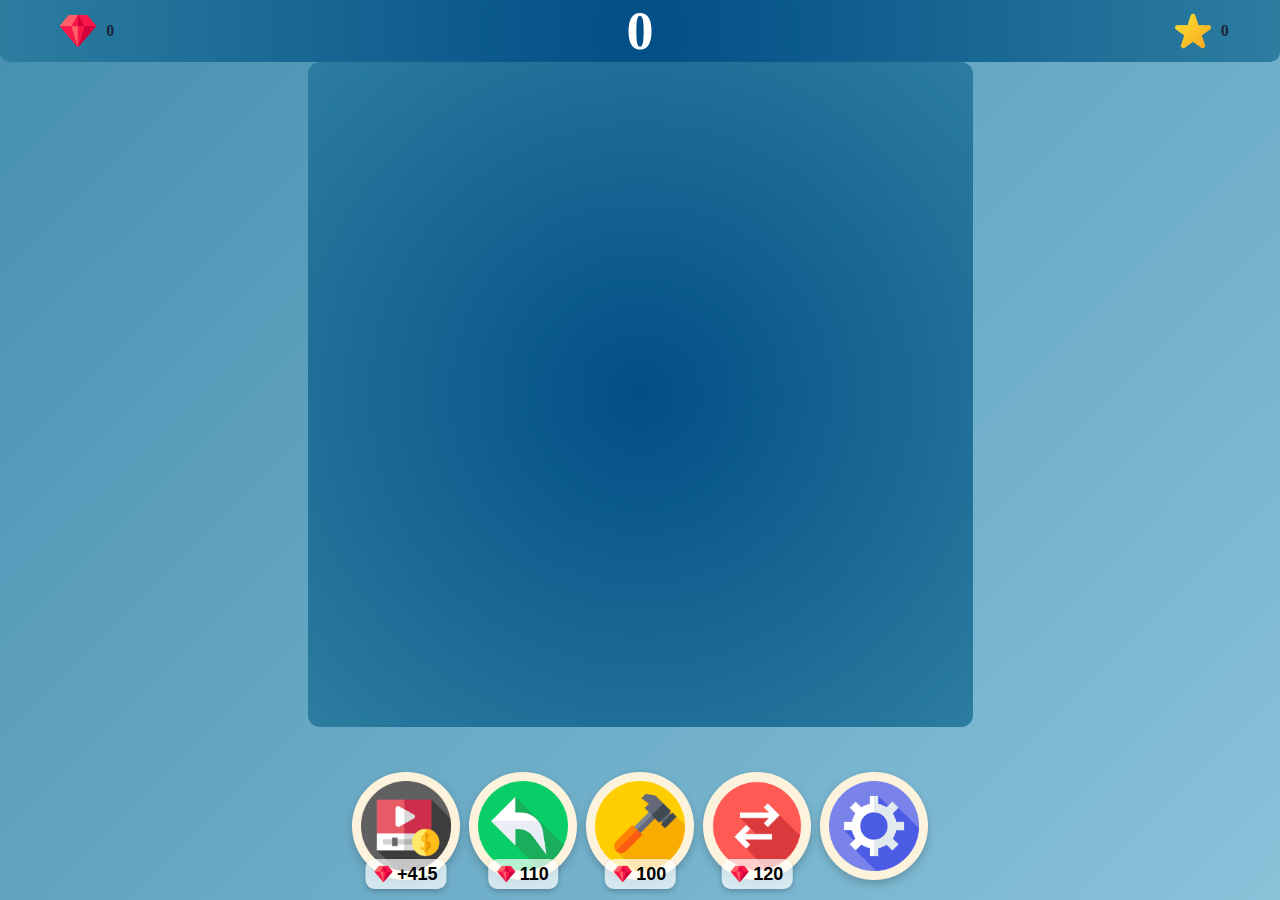
==== commit 13e67c1b: "update" ====
--- a/index.html
+++ b/index.html
@@ -107,9 +107,9 @@
           <img src="images/icon_ads.png" >
           <span class="gradient-text">Вознаграждение</span>
         </button>
-        <button id="toggle-sound-btn">
-          <img id="sound-icon" src="images/icon_sound_on.png" >
-          <span class="gradient-text" id="sound-text">Звук</span>
+        <button id="toggle-music-btn">
+          <img id="music-icon" src="images/icon_sound_on.png" >
+          <span class="gradient-text" id="music-text">Звук</span>
         </button>
         <button id="close-settings-btn">
           <img src="images/icon_close.png" >
@@ -134,10 +134,6 @@
     </div>
 
   </div>
-  <audio id="bg-music" preload="auto" loop>
-    <source src="sound/music.m4a" type="audio/mp4">
-    <source src="sound/music.mp3" type="audio/mpeg">
-  </audio>
   <script src="https://yandex.ru/games/sdk/v2"></script>
   <script src="gsap.min.js"></script>
   <script src="scriptGame.js"></script>
--- a/style.css
+++ b/style.css
@@ -1,4 +1,3 @@
-
 @font-face {
   font-family: 'KenneyFuture';
   src: url('fonts/KenneyFuture.ttf') format('truetype');
@@ -207,12 +206,13 @@
   justify-content: center;
   background: rgba(109, 38, 38, 0.4);
   color: white;
-  padding: 0.2vmin 1.5vmin;
+  padding: 0.2vmin 2.5vmin;
   border-radius: 7px;
   position: absolute;
   bottom: 0.9vmin;
   right: 0.9vmin;
-  font-size: 4vmin;
+  font-family: 'KenneyFuture', sans-serif;
+  font-size: 6vmin;
   font-weight: bold;
 }
 
